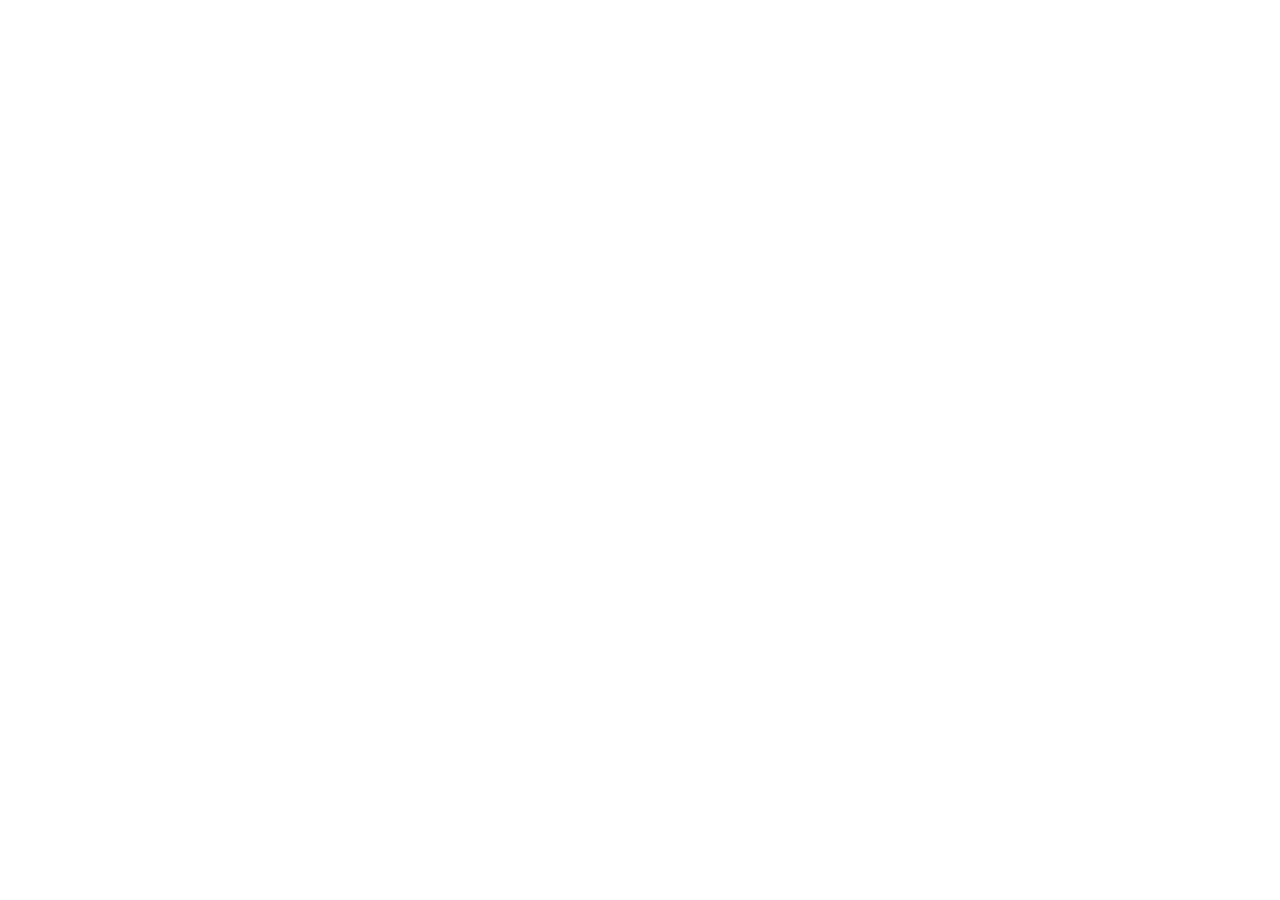
==== experiment/simulation/index.html @ 5551d23a "Initial commit" ====
<!DOCTYPE html>
<html>
<head>
	<!-- Add CSS at the head of HTML file -->
    <link rel="stylesheet" href="./css/main.css">
</head>
<body>
		<!-- Your code goes here-->

	<!-- Add JS at the bottom of HTML file --> 
        <script src="./js/main.js"></script>
</body>
</html>
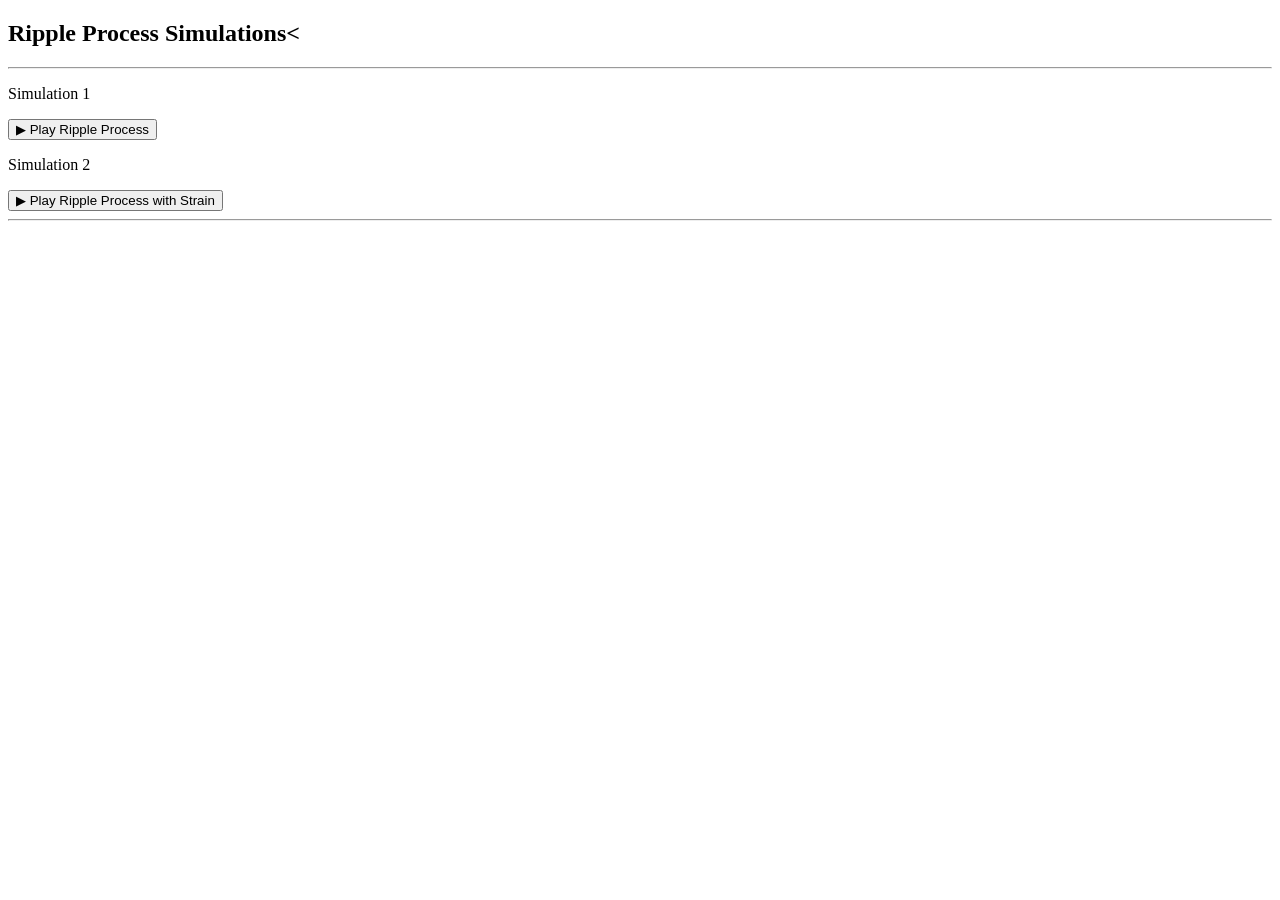
==== commit fade7642: "Update index.html Added video simulations and descriptions for ripple processes." ====
--- a/experiment/simulation/index.html
+++ b/experiment/simulation/index.html
@@ -1,13 +1,77 @@
 <!DOCTYPE html>
-<html>
+<html lang="en">
 <head>
-	<!-- Add CSS at the head of HTML file -->
-    <link rel="stylesheet" href="./css/main.css">
+    <meta charset="UTF-8">
+    <meta name="viewport" content="width=device-width, initial-scale=1.0">
+    <title>Ripple Process Simulations</title>
 </head>
 <body>
-		<!-- Your code goes here-->
 
-	<!-- Add JS at the bottom of HTML file --> 
-        <script src="./js/main.js"></script>
+<h2>Ripple Process Simulations<</h2>
+<hr>
+
+<!-- ===== BUTTON SECTION ===== -->
+<div>
+    <p>Simulation 1</p>
+    <button onclick="showSimulation('sim1')">▶ Play Ripple Process</button>
+
+    <p>Simulation 2</p>
+    <button onclick="showSimulation('sim2')">▶ Play Ripple Process with Strain</button>
+</div>
+
+<hr>
+
+<!-- ===== VIDEO + DESCRIPTION SECTION ===== -->
+
+<div id="sim1" class="video-section" style="display:none;">
+    <h3>Ripple Process</h3>
+    <video width="750" controls>
+        <source src="TubeRipple simulation 1.mp4" type="video/mp4">
+        Your browser does not support the video tag.
+    </video>
+    <p>
+        <strong>Description:</strong>
+        In the given simulation video one can see ripple formation or bellow manufacturing process. In this process the tube is compressed axially and bulge is produced at several equidistant locations. Finally the bulged tube is compressed axially to collapse the bulged regions and finally bellows are formed. In the left hand side of the video one can see the full in section of tube and die assembly. Upper and lower die are used to press the tube. Upper and lower supports are used to hold the tube ends. The central support is used to create a bulge in the tube under axial compression. The material of the tube is mild steel. The hydraulic presses are used to compress the tube. Right hand top side of the video shows the outer surface of the assembly. While the lower right hand side of the video shows the various stages of the tube from initial stage to intermediate stage and finally the bellow tube.
+    </p>
+</div>
+
+<div id="sim2" class="video-section" style="display:none;">
+    <h3>Ripple Process with Strain </h3>
+    <video width="750" controls>
+        <source src="StrainRipple simulation 2.mp4" type="video/mp4">
+        Your browser does not support the video tag.
+    </video>
+    <p>
+        <strong>Description:</strong>
+        In the given simulation video of ripple formation process one can see the strain generated in the tube and variation of force with time. In the left hand side of the video one can see the strain generated inside the tube during the bulging and collapsing process. In the left hand side one can see the vertical scale with different colours. Each colour shows different level of strain generated inside the tube starting from blue which correspond to zero strain level. More strain in the tube indicates more deformation and more deformation gives more strength to the tube. The maximum strain generated inside the tube is about 1.4. In the right hand top side of the video shows the strain generated on the outer surface of the tube. Maximum strain generated on the outer surface of the tube is about 1.4 but overall average strain generated on the outer surface of the tube is about 0.4. The right hand bottom side of the video shows the graph showing variation of force acting on the tube by upper die with time. The maximum force generated on the tube is 0.8896 tonnes.
+    </p>
+</div>
+
+<!-- ===== SCRIPT ===== -->
+<script>
+function showSimulation(id) {
+    const sections = document.getElementsByClassName('video-section');
+
+    for (let i = 0; i < sections.length; i++) {
+        sections[i].style.display = 'none';
+        const video = sections[i].querySelector('video');
+        if (video) {
+            video.pause();
+            video.currentTime = 0;
+        }
+    }
+
+    const active = document.getElementById(id);
+    active.style.display = 'block';
+
+    const activeVideo = active.querySelector('video');
+    if (activeVideo) {
+        activeVideo.play();
+    }
+
+    active.scrollIntoView({ behavior: 'smooth' });
+}
+</script>
 </body>
 </html>
+
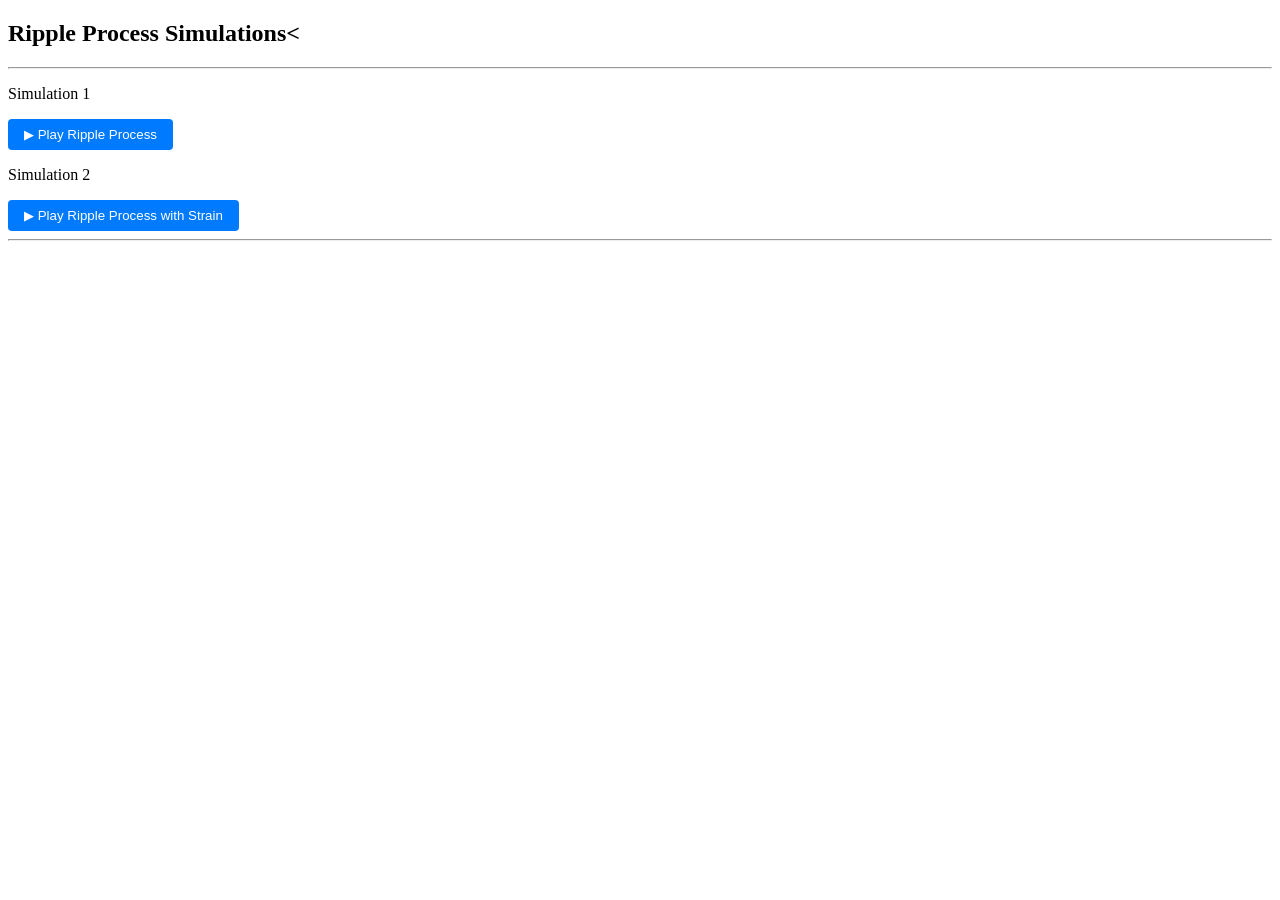
==== commit fa39b901: "Update index.html" ====
--- a/experiment/simulation/index.html
+++ b/experiment/simulation/index.html
@@ -4,6 +4,16 @@
     <meta charset="UTF-8">
     <meta name="viewport" content="width=device-width, initial-scale=1.0">
     <title>Ripple Process Simulations</title>
+    <style>
+    button {
+        background-color: #007BFF;
+        color: white;
+        border: none;
+        padding: 8px 16px;
+        cursor: pointer;
+        border-radius: 4px;
+    }
+</style>
 </head>
 <body>
 
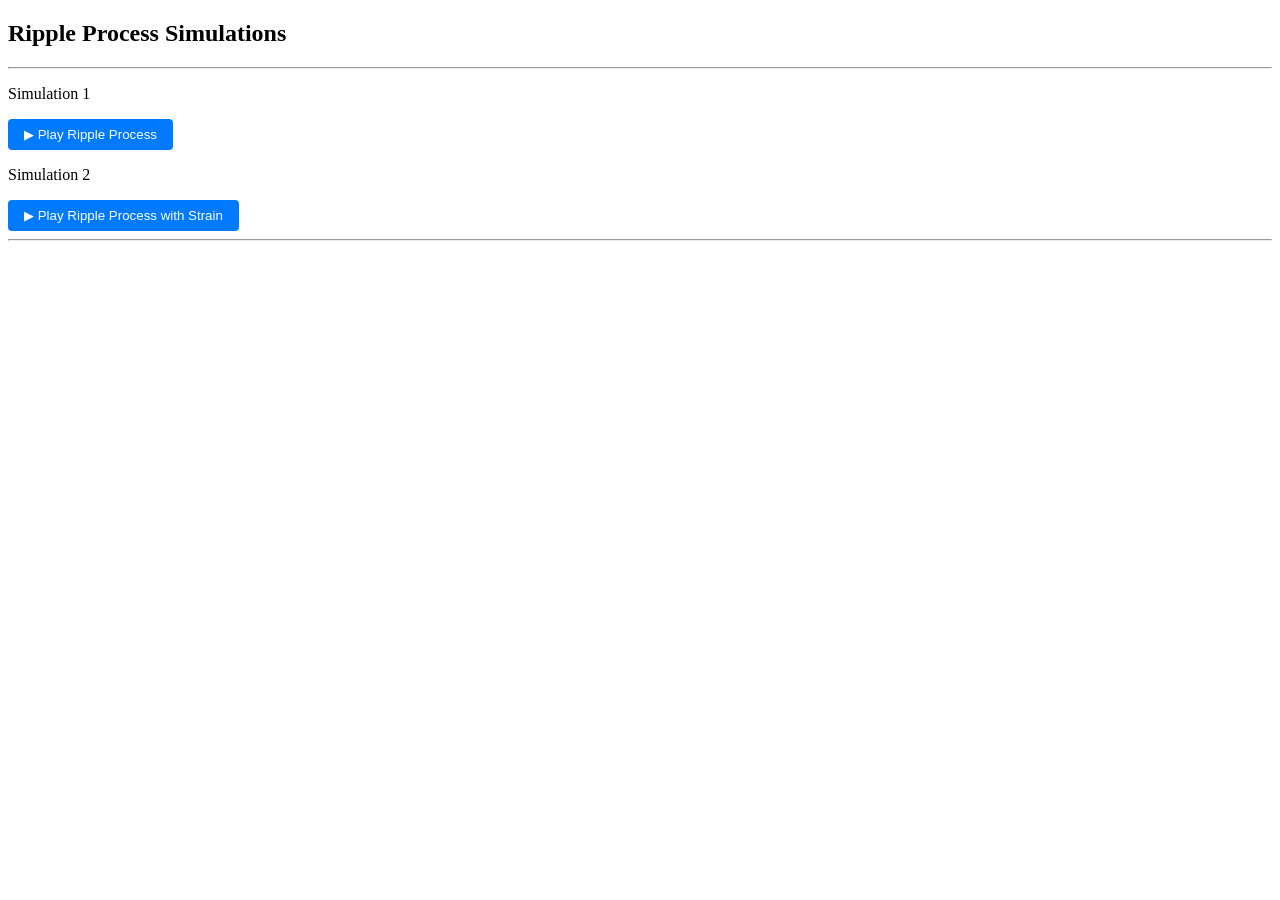
==== commit 161298fa: "Update index.html" ====
--- a/experiment/simulation/index.html
+++ b/experiment/simulation/index.html
@@ -17,7 +17,7 @@
 </head>
 <body>
 
-<h2>Ripple Process Simulations<</h2>
+<h2>Ripple Process Simulations</h2>
 <hr>
 
 <!-- ===== BUTTON SECTION ===== -->
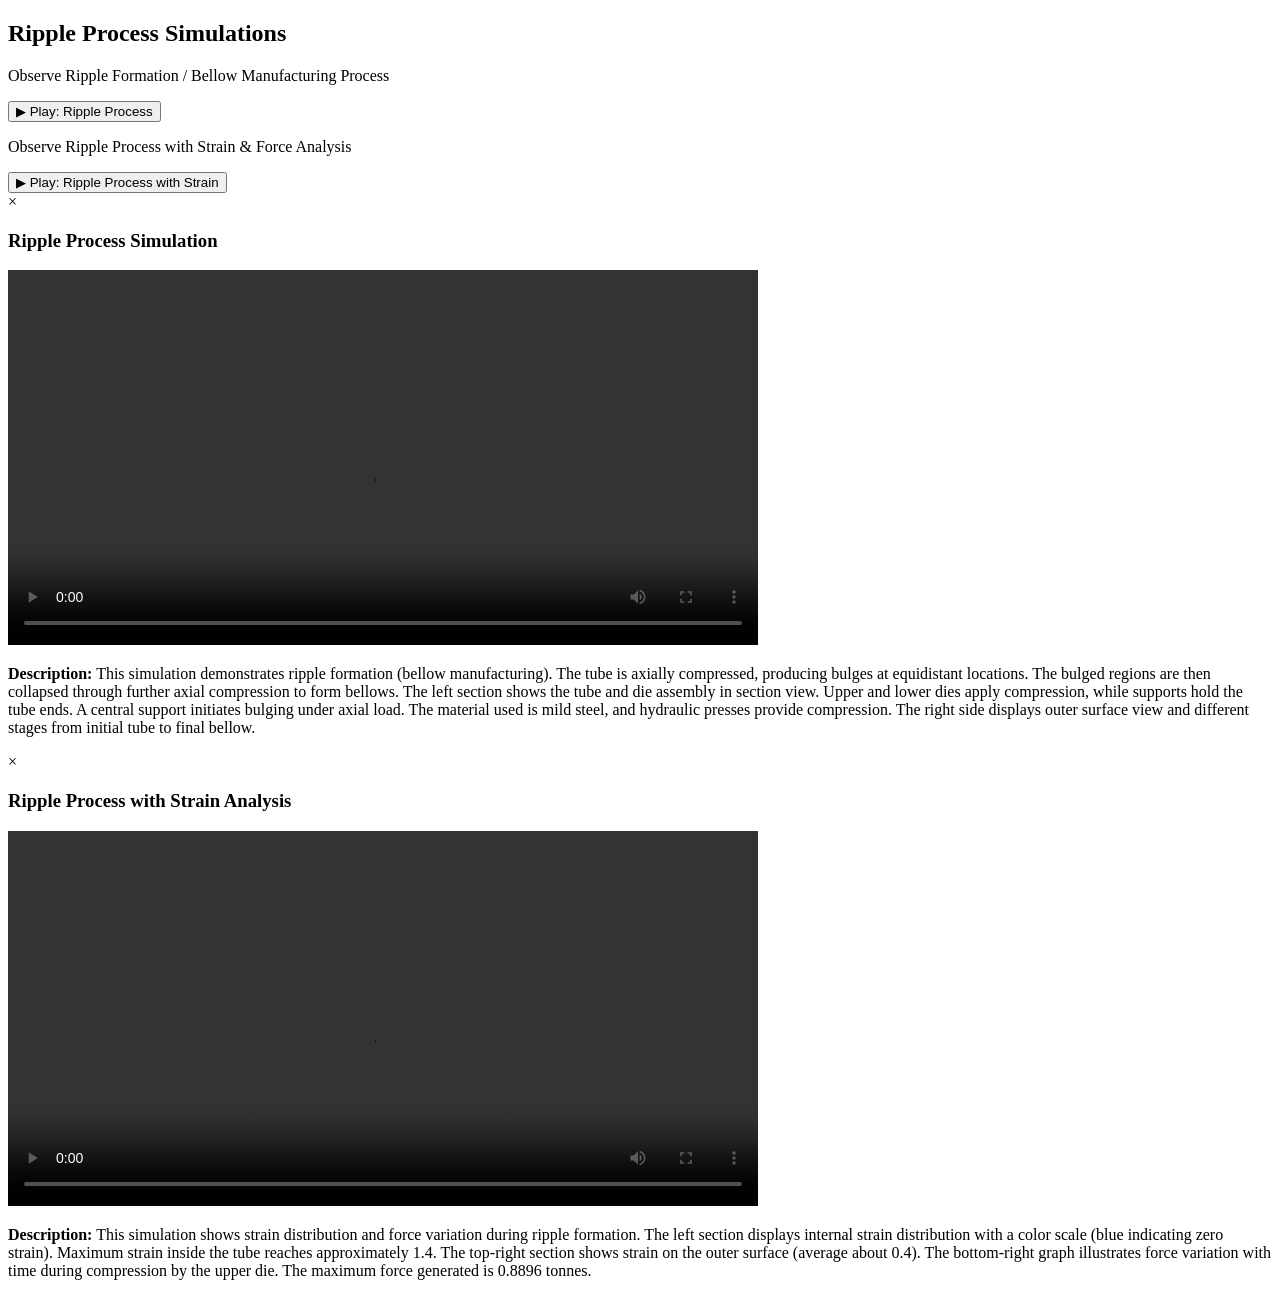
==== commit 8ed4bec8: "Update index.html" ====
--- a/experiment/simulation/index.html
+++ b/experiment/simulation/index.html
@@ -4,84 +4,77 @@
     <meta charset="UTF-8">
     <meta name="viewport" content="width=device-width, initial-scale=1.0">
     <title>Ripple Process Simulations</title>
-    <style>
-    button {
-        background-color: #007BFF;
-        color: white;
-        border: none;
-        padding: 8px 16px;
-        cursor: pointer;
-        border-radius: 4px;
-    }
-</style>
+    <link rel="stylesheet" href="css/main.css">
 </head>
 <body>
 
-<h2>Ripple Process Simulations</h2>
-<hr>
+    <!-- ===== HEADER ===== -->
+    <div class="header-container">
+        <h2>Ripple Process Simulations</h2>
+        <div class="underline"></div>
+    </div>
 
-<!-- ===== BUTTON SECTION ===== -->
-<div>
-    <p>Simulation 1</p>
-    <button onclick="showSimulation('sim1')">▶ Play Ripple Process</button>
+    <!-- ===== VERTICAL NAVIGATION ===== -->
+    <div class="vertical-nav">
 
-    <p>Simulation 2</p>
-    <button onclick="showSimulation('sim2')">▶ Play Ripple Process with Strain</button>
-</div>
+        <div class="nav-item">
+            <p class="cta-text">Observe Ripple Formation / Bellow Manufacturing Process</p>
+            <button class="play-btn" onclick="showSimulation('sim1')">
+                ▶ Play: Ripple Process
+            </button>
+        </div>
 
-<hr>
+        <div class="nav-item">
+            <p class="cta-text">Observe Ripple Process with Strain & Force Analysis</p>
+            <button class="play-btn" onclick="showSimulation('sim2')">
+                ▶ Play: Ripple Process with Strain
+            </button>
+        </div>
 
-<!-- ===== VIDEO + DESCRIPTION SECTION ===== -->
+    </div>
 
-<div id="sim1" class="video-section" style="display:none;">
-    <h3>Ripple Process</h3>
-    <video width="750" controls>
-        <source src="TubeRipple simulation 1.mp4" type="video/mp4">
-        Your browser does not support the video tag.
-    </video>
-    <p>
-        <strong>Description:</strong>
-        In the given simulation video one can see ripple formation or bellow manufacturing process. In this process the tube is compressed axially and bulge is produced at several equidistant locations. Finally the bulged tube is compressed axially to collapse the bulged regions and finally bellows are formed. In the left hand side of the video one can see the full in section of tube and die assembly. Upper and lower die are used to press the tube. Upper and lower supports are used to hold the tube ends. The central support is used to create a bulge in the tube under axial compression. The material of the tube is mild steel. The hydraulic presses are used to compress the tube. Right hand top side of the video shows the outer surface of the assembly. While the lower right hand side of the video shows the various stages of the tube from initial stage to intermediate stage and finally the bellow tube.
-    </p>
-</div>
 
-<div id="sim2" class="video-section" style="display:none;">
-    <h3>Ripple Process with Strain </h3>
-    <video width="750" controls>
-        <source src="StrainRipple simulation 2.mp4" type="video/mp4">
-        Your browser does not support the video tag.
-    </video>
-    <p>
-        <strong>Description:</strong>
-        In the given simulation video of ripple formation process one can see the strain generated in the tube and variation of force with time. In the left hand side of the video one can see the strain generated inside the tube during the bulging and collapsing process. In the left hand side one can see the vertical scale with different colours. Each colour shows different level of strain generated inside the tube starting from blue which correspond to zero strain level. More strain in the tube indicates more deformation and more deformation gives more strength to the tube. The maximum strain generated inside the tube is about 1.4. In the right hand top side of the video shows the strain generated on the outer surface of the tube. Maximum strain generated on the outer surface of the tube is about 1.4 but overall average strain generated on the outer surface of the tube is about 0.4. The right hand bottom side of the video shows the graph showing variation of force acting on the tube by upper die with time. The maximum force generated on the tube is 0.8896 tonnes.
-    </p>
-</div>
+    <!-- ===== VIDEO OVERLAY SECTIONS ===== -->
 
-<!-- ===== SCRIPT ===== -->
-<script>
-function showSimulation(id) {
-    const sections = document.getElementsByClassName('video-section');
+    <!-- Simulation 1 -->
+    <div id="sim1" class="video-overlay">
+        <div class="video-card">
+            <span class="close-btn" onclick="hideSimulation('sim1')">&times;</span>
+            <h3>Ripple Process Simulation</h3>
 
-    for (let i = 0; i < sections.length; i++) {
-        sections[i].style.display = 'none';
-        const video = sections[i].querySelector('video');
-        if (video) {
-            video.pause();
-            video.currentTime = 0;
-        }
-    }
+            <video width="750" controls>
+                <source src="TubeRipple simulation 1.mp4" type="video/mp4">
+            </video>
 
-    const active = document.getElementById(id);
-    active.style.display = 'block';
+            <div class="description-box">
+                <p><strong>Description:</strong>
+                This simulation demonstrates ripple formation (bellow manufacturing). The tube is axially compressed, producing bulges at equidistant locations. The bulged regions are then collapsed through further axial compression to form bellows. The left section shows the tube and die assembly in section view. Upper and lower dies apply compression, while supports hold the tube ends. A central support initiates bulging under axial load. The material used is mild steel, and hydraulic presses provide compression. The right side displays outer surface view and different stages from initial tube to final bellow.
+                </p>
+            </div>
+        </div>
+    </div>
 
-    const activeVideo = active.querySelector('video');
-    if (activeVideo) {
-        activeVideo.play();
-    }
+    <!-- Simulation 2 -->
+    <div id="sim2" class="video-overlay">
+        <div class="video-card">
+            <span class="close-btn" onclick="hideSimulation('sim2')">&times;</span>
+            <h3>Ripple Process with Strain Analysis</h3>
 
-    active.scrollIntoView({ behavior: 'smooth' });
-}
-</script>
+            <video width="750" controls>
+                <source src="StrainRipple simulation 2.mp4" type="video/mp4">
+            </video>
+
+            <div class="description-box">
+                <p><strong>Description:</strong>
+                This simulation shows strain distribution and force variation during ripple formation. The left section displays internal strain distribution with a color scale (blue indicating zero strain). Maximum strain inside the tube reaches approximately 1.4. The top-right section shows strain on the outer surface (average about 0.4). The bottom-right graph illustrates force variation with time during compression by the upper die. The maximum force generated is 0.8896 tonnes.
+                </p>
+            </div>
+        </div>
+    </div>
+
+
+    <!-- ===== JAVASCRIPT ===== -->
+    <script src="js/main.js"></script>
+
 </body>
 </html>
-
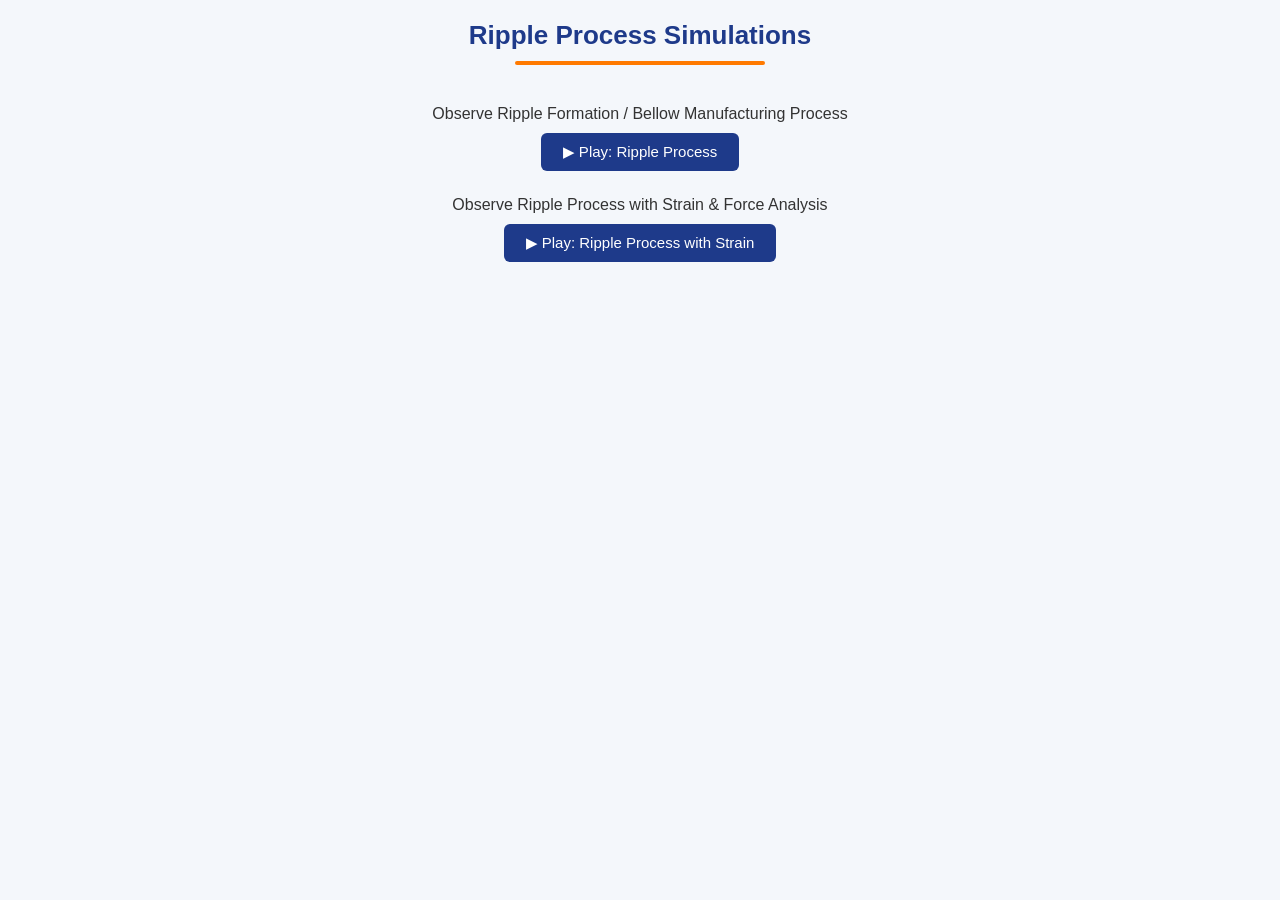
==== commit 553bdf83: "Update index.html" ====
--- a/experiment/simulation/index.html
+++ b/experiment/simulation/index.html
@@ -42,7 +42,7 @@
             <span class="close-btn" onclick="hideSimulation('sim1')">&times;</span>
             <h3>Ripple Process Simulation</h3>
 
-            <video width="750" controls>
+            <video controls>
                 <source src="TubeRipple simulation 1.mp4" type="video/mp4">
             </video>
 
@@ -60,7 +60,7 @@
             <span class="close-btn" onclick="hideSimulation('sim2')">&times;</span>
             <h3>Ripple Process with Strain Analysis</h3>
 
-            <video width="750" controls>
+            <video controls>
                 <source src="StrainRipple simulation 2.mp4" type="video/mp4">
             </video>
 
--- a/experiment/simulation/css/main.css
+++ b/experiment/simulation/css/main.css
@@ -0,0 +1,135 @@
+/* You CSS goes in here */
+* {
+    margin: 0;
+    padding: 0;
+    box-sizing: border-box;
+    font-family: Arial, Helvetica, sans-serif;
+}
+
+body {
+    background-color: #f4f7fb;
+    text-align: center;
+    overflow: hidden;
+}
+
+/* ===== HEADER ===== */
+.header-container {
+    margin-top: 20px;
+}
+
+.header-container h2 {
+    font-size: 26px;
+    color: #1e3a8a;
+}
+
+.underline {
+    width: 250px;
+    height: 4px;
+    background-color: #ff7a00;
+    margin: 10px auto 20px auto;
+    border-radius: 2px;
+}
+
+/* ===== VERTICAL NAVIGATION ===== */
+.vertical-nav {
+    display: flex;
+    flex-direction: column;
+    align-items: center;
+    gap: 25px;
+    margin-top: 40px;
+}
+
+.nav-item {
+    text-align: center;
+}
+
+.cta-text {
+    font-size: 16px;
+    margin-bottom: 10px;
+    color: #333;
+}
+
+.play-btn {
+    background-color: #1e3a8a;
+    color: white;
+    border: none;
+    padding: 10px 22px;
+    font-size: 15px;
+    border-radius: 6px;
+    cursor: pointer;
+    transition: 0.3s ease;
+}
+
+.play-btn:hover {
+    background-color: #ff7a00;
+    transform: scale(1.05);
+}
+
+/* ===== VIDEO OVERLAY ===== */
+.video-overlay {
+    display: none;
+    position: fixed;
+    top: 0;
+    left: 0;
+    width: 100%;
+    height: 100%;
+    background-color: rgba(0, 0, 0, 0.75);
+    justify-content: center;
+    align-items: flex-start;   /* changed from center */
+    padding-top: 20px;         /* space from top */
+    overflow-y: auto;          /* allow scrolling */
+    z-index: 1000;
+}
+
+/* ===== VIDEO CARD ===== */
+.video-card {
+    background-color: #ffffff;
+    width: 85%;
+    max-width: 900px;
+    max-height: 90vh;
+    overflow-y: auto;
+    padding: 25px;
+    border-radius: 10px;
+    position: relative;
+    box-shadow: 0 8px 25px rgba(0, 0, 0, 0.3);
+}
+
+.video-card h3 {
+    margin-bottom: 15px;
+    color: #1e3a8a;
+}
+
+.video-card video {
+    width: 100%;
+    height: auto;
+    /* margin-bottom: 15px;
+    border-radius: 6px; */
+}
+
+/* ===== DESCRIPTION BOX ===== */
+.description-box {
+    text-align: justify;
+    font-size: 14px;
+    line-height: 1.6;
+    color: #444;
+    background-color: #f8fafc;
+    padding: 12px;
+    border-radius: 6px;
+    border-left: 4px solid #ff7a00;
+}
+
+/* ===== CLOSE BUTTON ===== */
+.close-btn {
+    position: absolute;
+    top: 10px;
+    right: 15px;
+    font-size: 26px;
+    font-weight: bold;
+    cursor: pointer;
+    color: #999;
+    transition: 0.3s;
+}
+
+.close-btn:hover {
+    color: #ff0000;
+}
